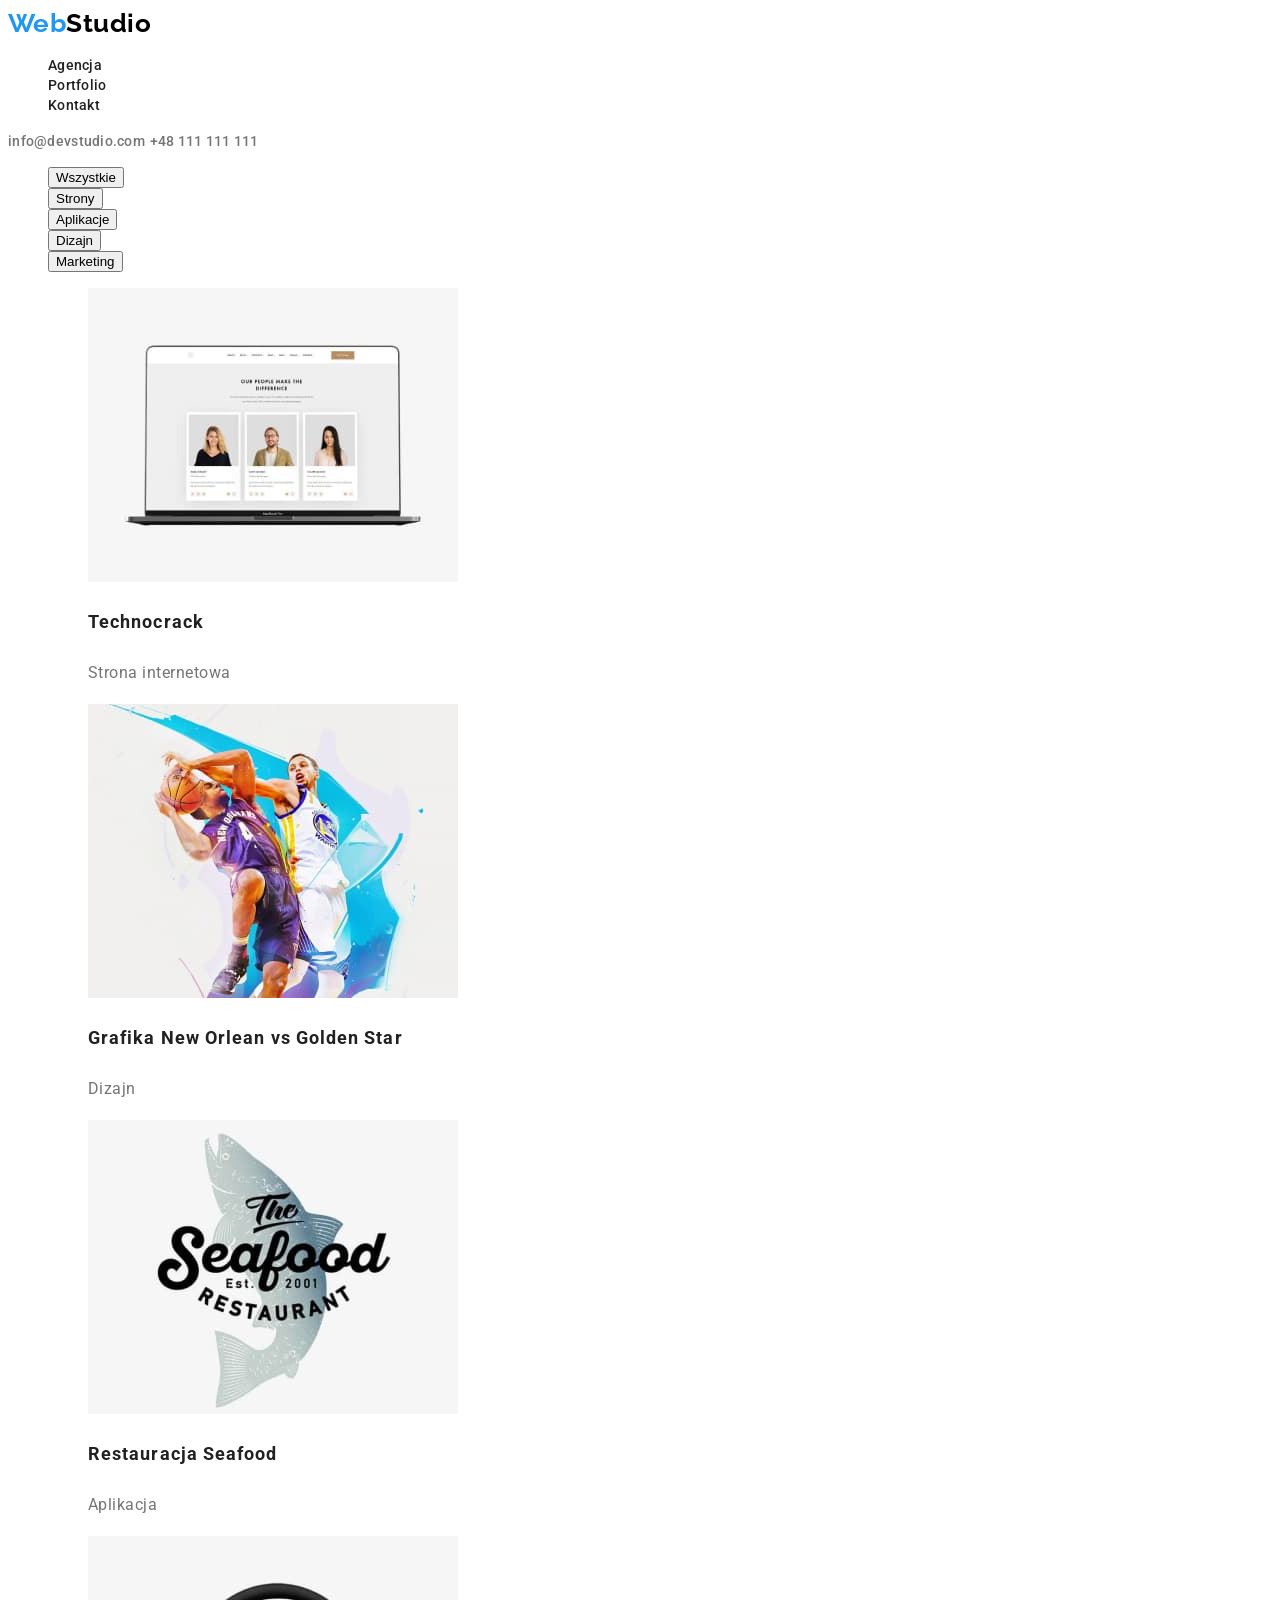
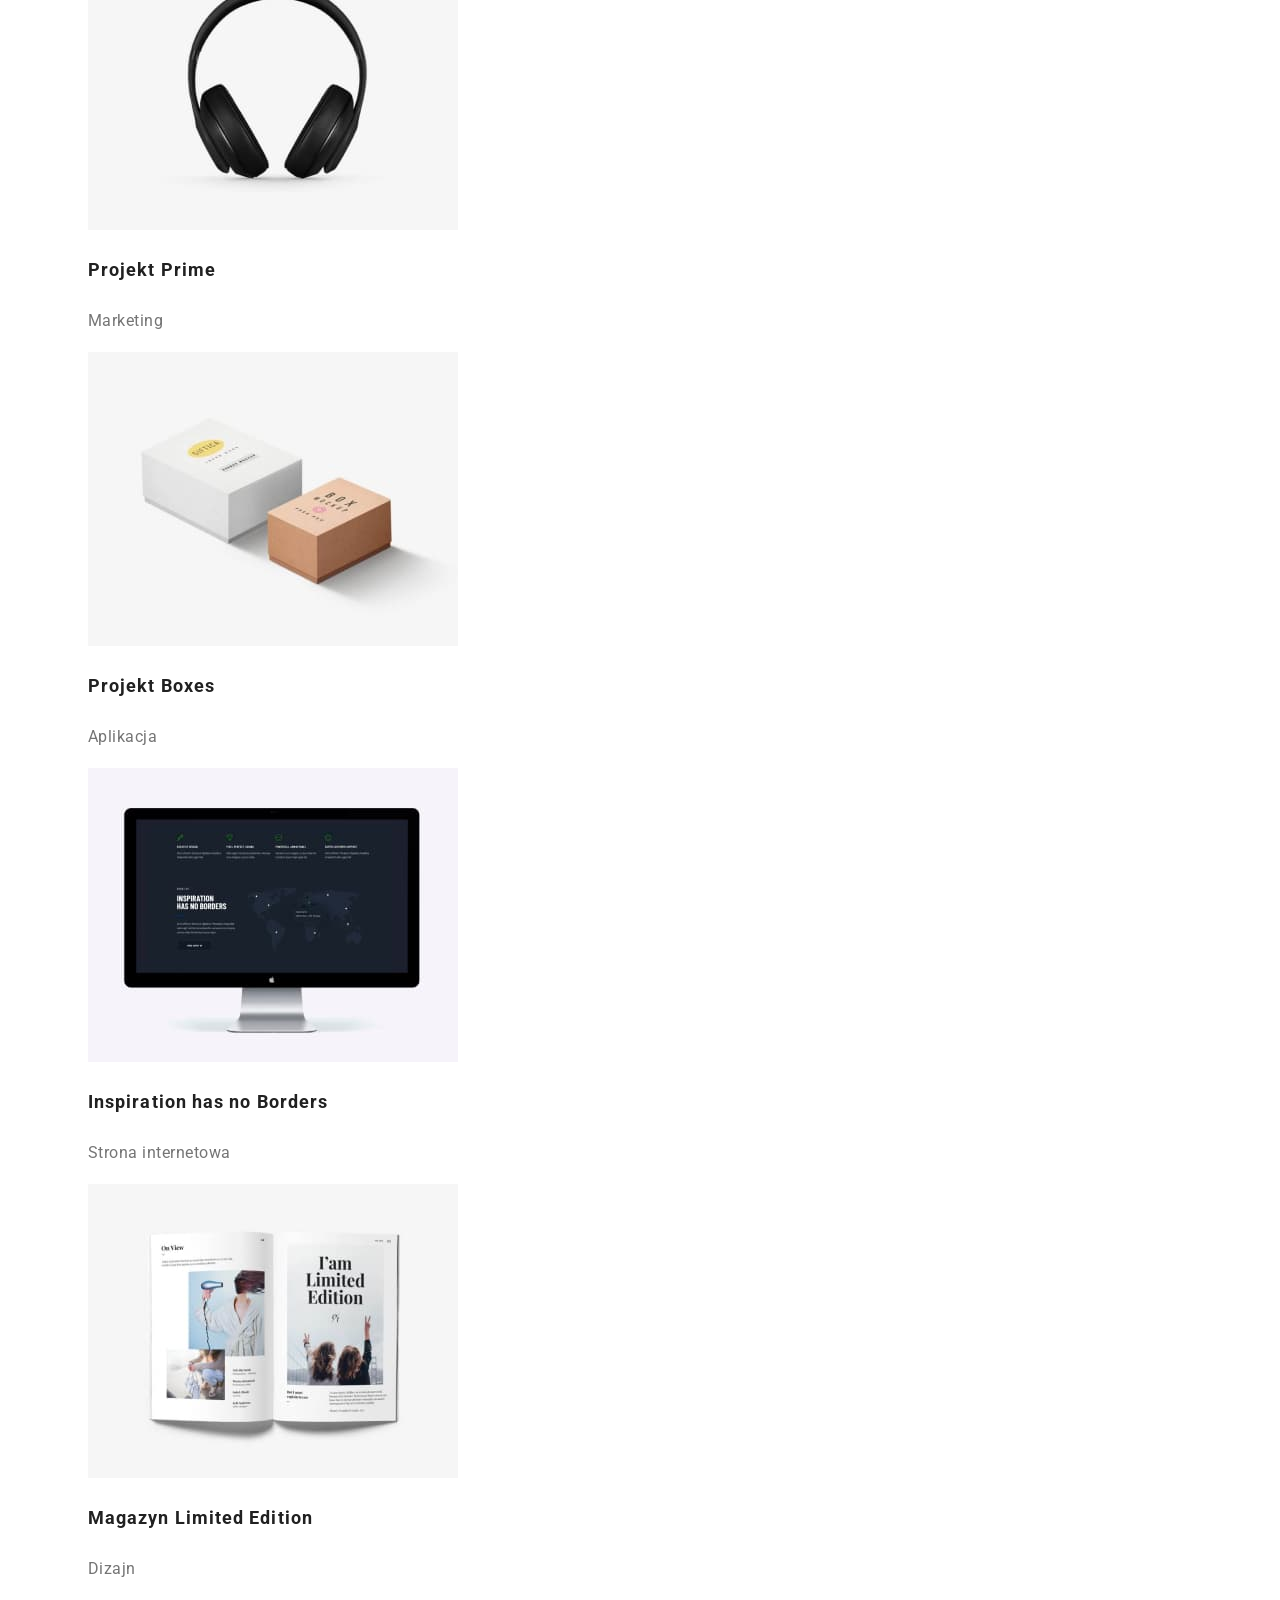
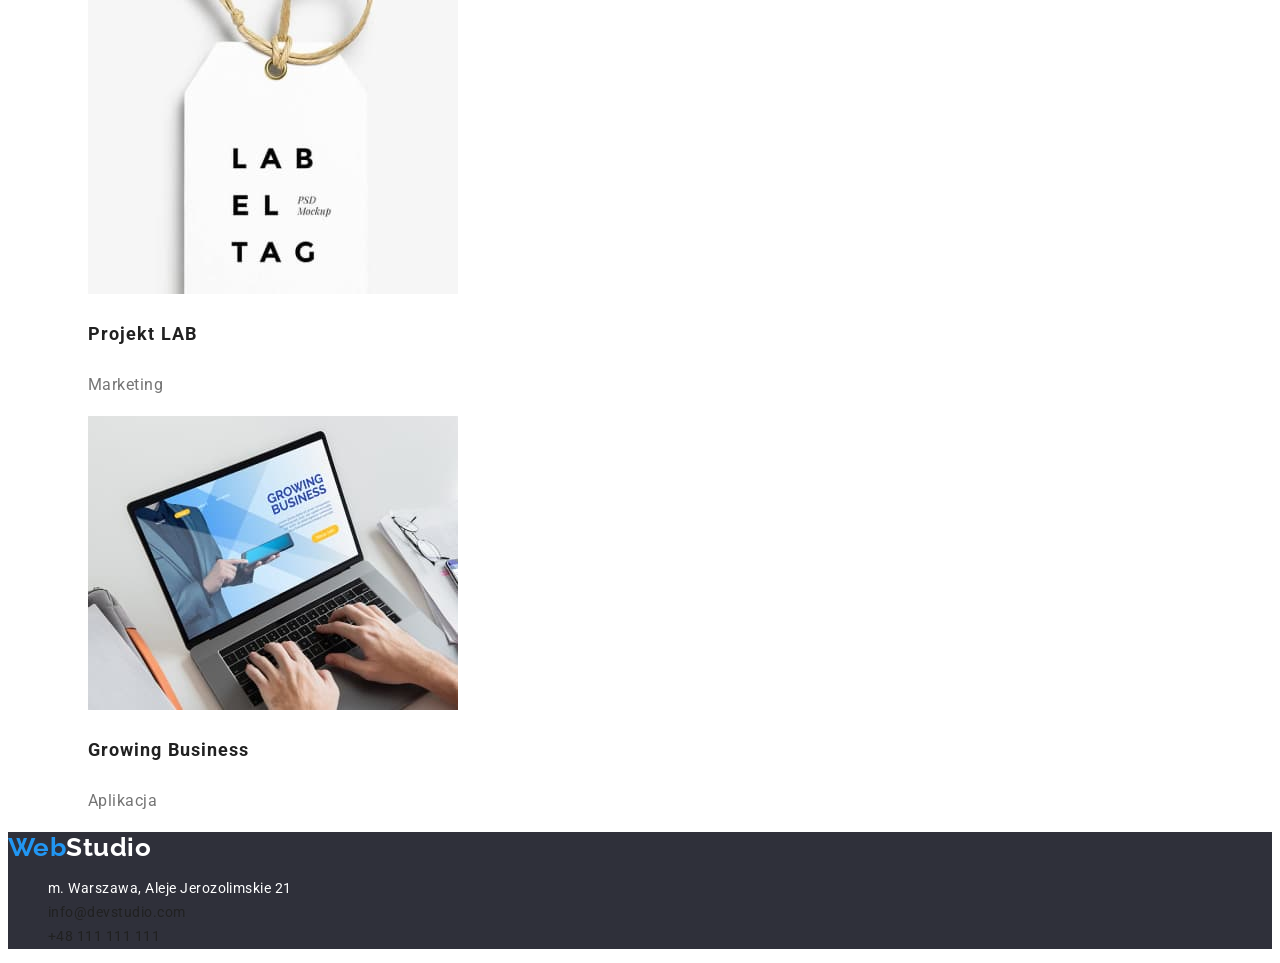
==== portfolio.html @ ba7a2d87 "wszystko" ====
<!DOCTYPE html>
<html lang="pl">
  <head>
    <meta charset="UTF-8" />
    <meta name="viewport" content="width=device-width, initial-scale=1.0" />
    <link rel="stylesheet" href="css/style.css" />
    <link rel="preconnect" href="https://fonts.googleapis.com" />
    <link rel="preconnect" href="https://fonts.gstatic.com" crossorigin />
    <link
      href="https://fonts.googleapis.com/css2?family=Raleway:wght@700&family=Roboto:wght@400;500;700;900&display=swap"
      rel="stylesheet"
    />
    <title>Portfolio</title>
  </head>
  <body>
    <header class="header">
      <a class="logo-link logo-dark" href="index.html"><span class="logo-color">Web</span>Studio</a>
      <nav class="navmenu">
        <ul class="navmenu-list ul-list">
          <li class="navmenu-list-item">
            <a class="navmenu-list-link" href="#">Agencja</a>
          </li>
          <li class="navmenu-list-item">
            <a class="navmenu-list-link" href="portfolio.html">Portfolio</a>
          </li>
          <li class="navmenu-list-item">
            <a class="navmenu-list-link" href="#">Kontakt</a>
          </li>
        </ul>
      </nav>
      <a class="header-email" href="mailto:info@devstudio.com">info@devstudio.com</a>
      <a class="header-phone" href="tel:48111111111">+48 111 111 111</a>
    </header>
    <main>
      <section class="filtr">
        <ul class="filtr-list ul-list">
          <li class="filtr-list-item">
            <button class="button-filtr" type="button">Wszystkie</button>
          </li>
          <li class="filtr-list-item">
            <button class="button-filtr" type="button">Strony</button>
          </li>
          <li class="filtr-list-item">
            <button class="button-filtr" type="button">Aplikacje</button>
          </li>
          <li class="filtr-list-item">
            <button class="button-filtr" type="button">Dizajn</button>
          </li>
          <li class="filtr-list-item">
            <button class="button-filtr" type="button">Marketing</button>
          </li>
        </ul>
      </section>
      <section class="project">
        <ul class="project-list ul-list">
          <li class="project-list-item">
            <figure>
              <img src="images/portfolio/section1.jpg" alt="Technocrack" width="370" height="294" />
              <figcaption>
                <p class="project-title">Technocrack</p>
                <p class="project-type">Strona internetowa</p>
              </figcaption>
            </figure>
          </li>
          <li class="project-list-item">
            <figure>
              <img
                src="images/portfolio/section2.jpg"
                alt="Grafika New Orlean vs Golden Star"
                width="370"
                height="294"
              />
              <figcaption>
                <p class="project-title">Grafika New Orlean vs Golden Star</p>
                <p class="project-type">Dizajn</p>
              </figcaption>
            </figure>
          </li>
          <li class="project-list-item">
            <figure>
              <img
                src="images/portfolio/section3.jpg"
                alt="Restauracja Seafood"
                width="370"
                height="294"
              />
              <figcaption>
                <p class="project-title">Restauracja Seafood</p>
                <p class="project-type">Aplikacja</p>
              </figcaption>
            </figure>
          </li>
          <li class="project-list-item">
            <figure>
              <img
                src="images/portfolio/section4.jpg"
                alt="Projekt Prime"
                width="370"
                height="294"
              />
              <figcaption>
                <p class="project-title">Projekt Prime</p>
                <p class="project-type">Marketing</p>
              </figcaption>
            </figure>
          </li>
          <li class="project-list-item">
            <figure>
              <img
                src="images/portfolio/section5.jpg"
                alt="Projekt Boxes"
                width="370"
                height="294"
              />
              <figcaption>
                <p class="project-title">Projekt Boxes</p>
                <p class="project-type">Aplikacja</p>
              </figcaption>
            </figure>
          </li>
          <li class="project-list-item">
            <figure>
              <img
                src="images/portfolio/section6.jpg"
                alt="Inspiration has no Borders"
                width="370"
                height="294"
              />
              <figcaption>
                <p class="project-title">Inspiration has no Borders</p>
                <p class="project-type">Strona internetowa</p>
              </figcaption>
            </figure>
          </li>
          <li class="project-list-item">
            <figure>
              <img
                src="images/portfolio/section7.jpg"
                alt="Magazyn Limited Edition"
                width="370"
                height="294"
              />
              <figcaption>
                <p class="project-title">Magazyn Limited Edition</p>
                <p class="project-type">Dizajn</p>
              </figcaption>
            </figure>
          </li>
          <li class="project-list-item">
            <figure>
              <img src="images/portfolio/section8.jpg" alt="Projekt LAB" width="370" height="294" />
              <figcaption>
                <p class="project-title">Projekt LAB</p>
                <p class="project-type">Marketing</p>
              </figcaption>
            </figure>
          </li>
          <li class="project-list-item">
            <figure>
              <img
                src="images/portfolio/section9.jpg"
                alt="Growing Business"
                width="370"
                height="294"
              />
              <figcaption>
                <p class="project-title">Growing Business</p>
                <p class="project-type">Aplikacja</p>
              </figcaption>
            </figure>
          </li>
        </ul>
      </section>
    </main>

    <footer class="footer">
      <a class="logo-link logo-light" href="index.html"
        ><span class="logo-color">Web</span>Studio</a
      >
      <address class="adres">
        <ul class="adres-list ul-list">
          <li class="adres-list-item">
            <a class="adres-list-street" href="https://goo.gl/maps/vQg3Vr6JM8B7Aqtd7" target="blank"
              >m. Warszawa, Aleje Jerozolimskie 21</a
            >
          </li>
          <li class="adres-list-item">
            <a class="adres-list-email" href="mailto:info@devstudio.com">info@devstudio.com</a>
          </li>
          <li class="adres-list-item">
            <a class="adres-list-phone" href="tel:48111111111">+48 111 111 111</a>
          </li>
        </ul>
      </address>
    </footer>
  </body>
</html>
---- css/style.css ----
:root{
    --main-font: 'Roboto', sans-serif;
    --secondary-font: 'Raleway', sans-serif;
    --highlight-color: #2196F3;
    --main-color: #212121;
    --secondary-color: #757575;
    --basic-white: #fff;
    --basic-black: #000;
    --footer-text-color: color: rgba(255, 255, 255, 0.6);
    --background: #2F303A;
}

body{
font-family: var(--main-font);
color: var(--main-color);
letter-spacing: 0.03em;
}

.main,
.footer{
background: var(--background)
}
.logo-link,
.navmenu-list-link,
.header-email,
.header-phone,
.adres-list-email,
.adres-list-phone,
.adres-list-street{
text-decoration: none;
}
.ul-list{
    list-style: none;
}
.logo-color{
color: var(--highlight-color);
}

.logo-dark{
color: var(--basic-black);
}

.logo-light{
color: var(--basic-white);
}

.logo-link{
font-family: var(--secondary-font);
font-weight: 700;
font-size: 26px;
line-height: 1.192;
}

.navmenu-list-link,
.header-email,
.header-phone{
font-weight: 500;
font-size: 14px;
line-height: 1.43;
letter-spacing: 0.02em;
}
.navmenu-list-link{
    color: var(--main-color);
}

.header-email,
.header-phone{
color: var(--secondary-color);
}

.navmenu-list-link:hover,
.navmenu-list-link:focus,
.header-email:hover,
.header-email:focus,
.header-phone:hover,
.header-phone:focus,
.logo-light:focus,
.logo-light:hover,
.logo-dark:hover,
.logo-dark:focus,
.adres-list-email:focus,
.adres-list-phone:focus,
.adres-list-email:hover,
.adres-list-phone:hover,
.adres-list-street:hover,
.adres-list-street:focus{
color: var(--highlight-color);
}  

.button-filtr:hover,
.button-filtr:focus{
background-color: var(--highlight-color);
color: var(--basic-white);
cursor: pointer;
}

.button-order{
font-weight: 700;
font-size: 16px;
line-height: 1.875;
letter-spacing: 0.06em;
cursor: pointer;
color: var(--basic-white);
background-color: var(--highlight-color)
}

.filter-list-item{
font-weight: 500;
font-size: 14px;
line-height: 1.143;
letter-spacing: 0.02em;
}

.h1-txt{
font-weight: 900;
font-size: 44px;
line-height: 1.364;
text-align: center;
letter-spacing: 0.06em;
color: #FFFFFF;
}

.h2-txt,
.h5-txt{
font-weight: 700;
}

.h2-txt{
font-size: 36px;
line-height: 1.167;
text-align: center;
}

.h5-txt{
font-size: 14px;
line-height: 1.143;
}

.adventages-discription{
font-size: 14px;
line-height: 1.714;
color: var(--secondary-color)
}

.team-member{
font-weight: 500;
font-size: 16px;
line-height: 1.187;
}

.team-member-discription{
font-size: 16px;
line-height: 1.187;
color: var(--secondary-color)
}

.project-title{
font-weight: 700;
font-size: 18px;
line-height: 2.000;
letter-spacing: 0.06em;
}

.project-type{
font-size: 16px;
line-height: 1.875;
color: var(--secondary-color)
}


.adres{
font-style: normal;
font-size: 14px;
line-height: 1.714;
}

.adres-list-street{
    color: var(--basic-white);
}

.adres-list-email,
.adres-list-phone{
color: var(--footer-text-color);
}
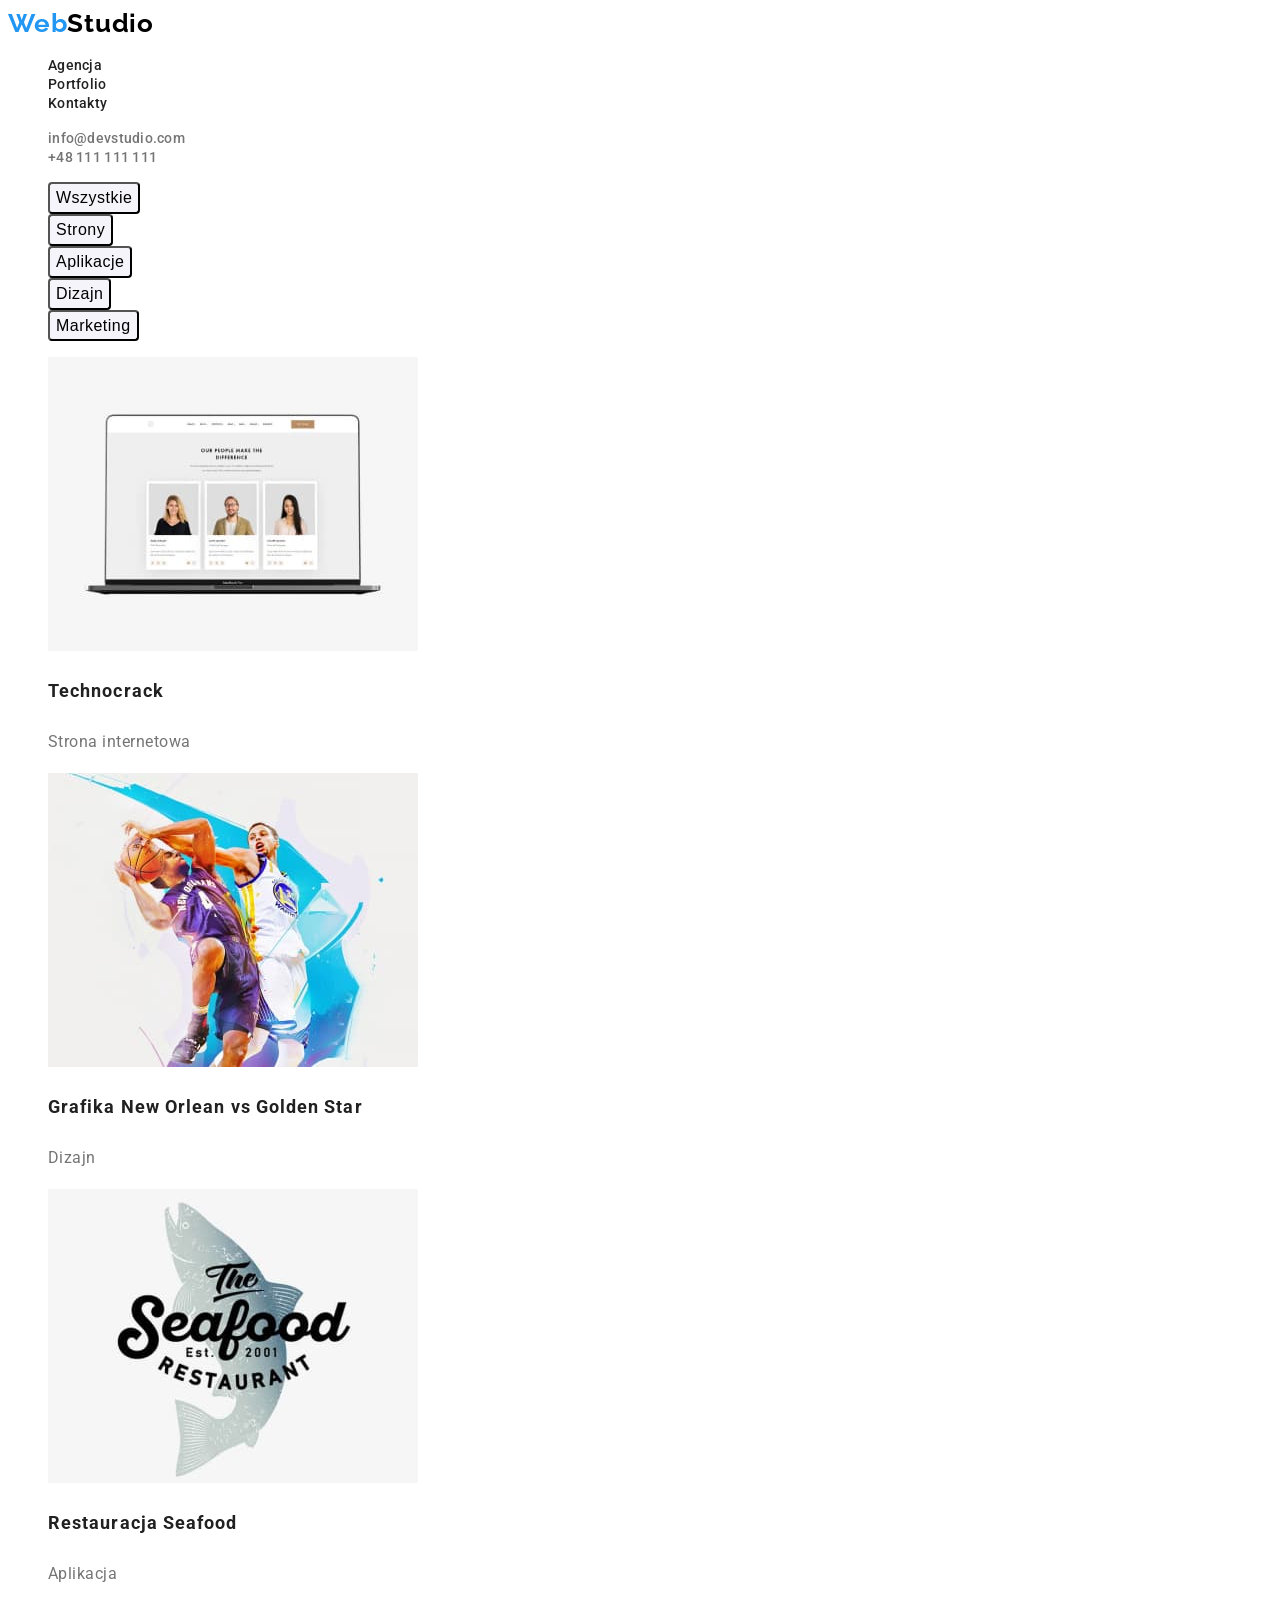
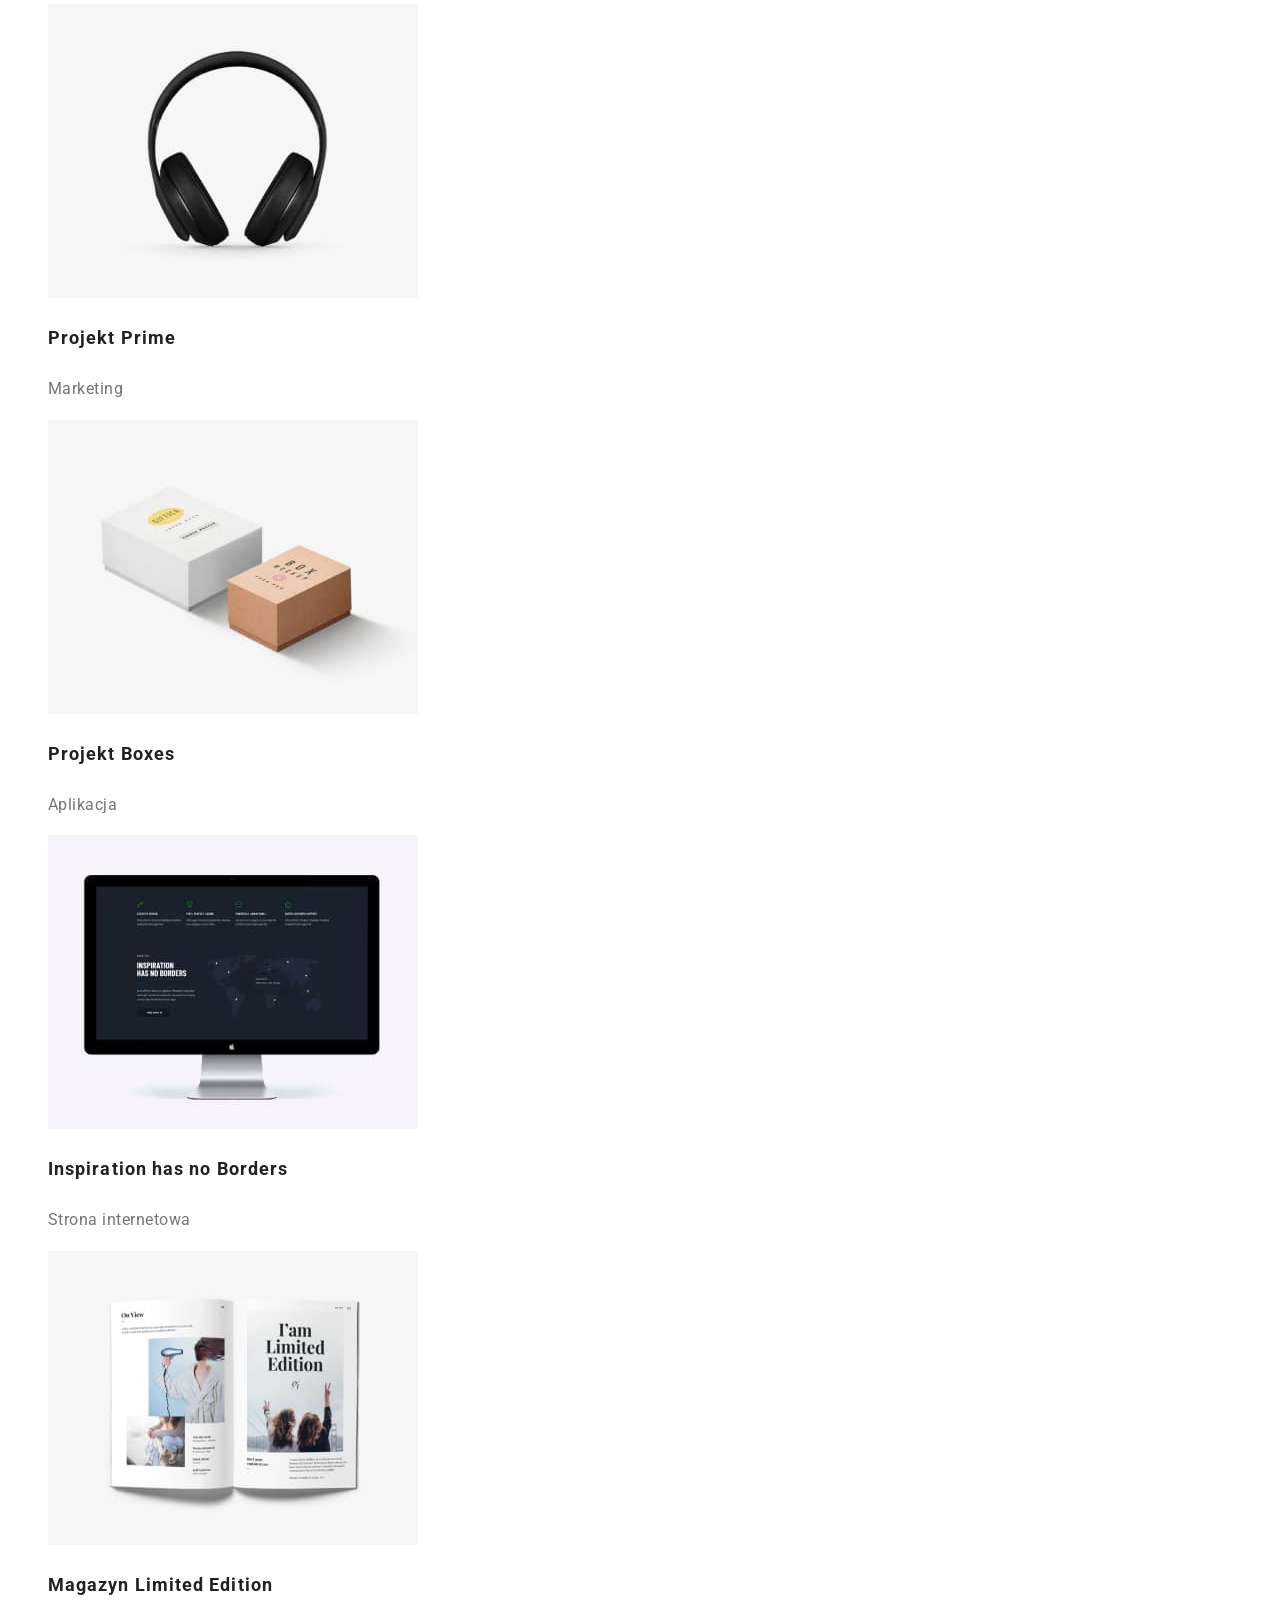
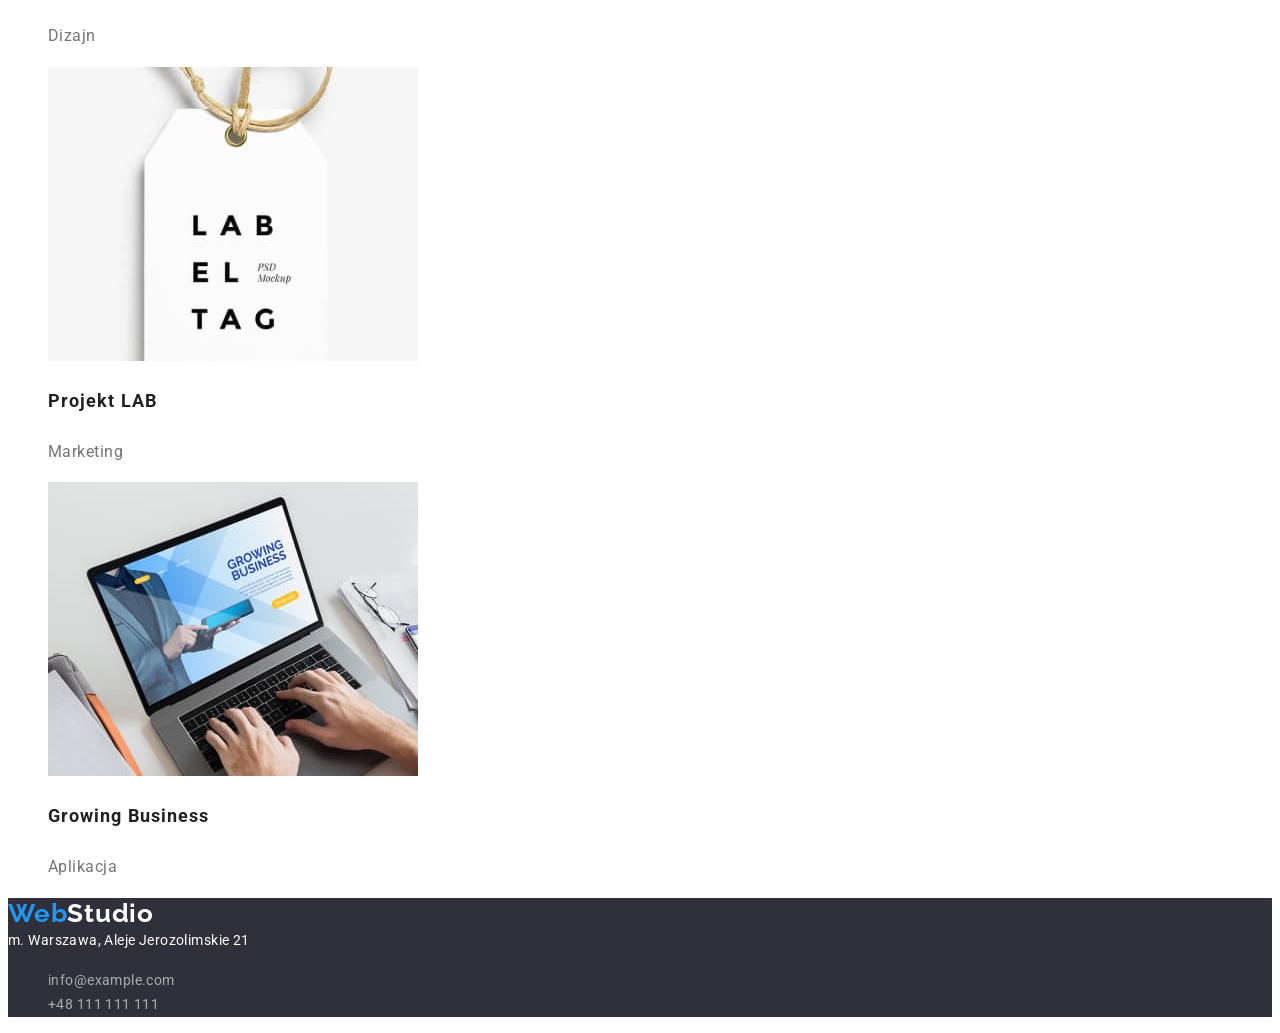
==== commit 537a5c8b: "comit" ====
--- a/portfolio.html
+++ b/portfolio.html
@@ -1,197 +1,109 @@
 <!DOCTYPE html>
-<html lang="pl">
-  <head>
-    <meta charset="UTF-8" />
-    <meta name="viewport" content="width=device-width, initial-scale=1.0" />
-    <link rel="stylesheet" href="css/style.css" />
-    <link rel="preconnect" href="https://fonts.googleapis.com" />
-    <link rel="preconnect" href="https://fonts.gstatic.com" crossorigin />
-    <link
-      href="https://fonts.googleapis.com/css2?family=Raleway:wght@700&family=Roboto:wght@400;500;700;900&display=swap"
-      rel="stylesheet"
-    />
+<html lang="en">
+<head>
+    <meta charset="UTF-8">
+    <meta http-equiv="X-UA-Compatible" content="IE=edge">
+    <meta name="viewport" content="width=device-width, initial-scale=1.0">
     <title>Portfolio</title>
-  </head>
-  <body>
-    <header class="header">
-      <a class="logo-link logo-dark" href="index.html"><span class="logo-color">Web</span>Studio</a>
-      <nav class="navmenu">
-        <ul class="navmenu-list ul-list">
-          <li class="navmenu-list-item">
-            <a class="navmenu-list-link" href="#">Agencja</a>
-          </li>
-          <li class="navmenu-list-item">
-            <a class="navmenu-list-link" href="portfolio.html">Portfolio</a>
-          </li>
-          <li class="navmenu-list-item">
-            <a class="navmenu-list-link" href="#">Kontakt</a>
-          </li>
-        </ul>
-      </nav>
-      <a class="header-email" href="mailto:info@devstudio.com">info@devstudio.com</a>
-      <a class="header-phone" href="tel:48111111111">+48 111 111 111</a>
+    <link rel="preconnect" href="https://fonts.googleapis.com">
+    <link rel="preconnect" href="https://fonts.gstatic.com" crossorigin>
+    <link href="https://fonts.googleapis.com/css2?family=Raleway:wght@700&family=Roboto:wght@400;500;700;900&display=swap" rel="stylesheet">
+    <link rel="stylesheet" href="./css/style.css">
+</head>
+<body>
+    <header>
+        <a class="link" href="./index.html"><span class="logo">Web</span><span class="logo studio">Studio</span></a>
+        <nav>
+            <ul>
+                <li><a class="menu-header link" href="./index.html">Agencja</a></li>
+                <li><a class="menu-header link" href="./portfolio.html">Portfolio</a></li>
+                <li><a class="menu-header link" href="#">Kontakty</a></li>
+            </ul>
+        </nav>
+            <ul>
+                <li><a class="menu-link link" href="mailto:info@devstudio.com">info@devstudio.com</li>
+                <li><a class="menu-link link" href="tel:+48 111 111 111">+48 111 111 111</a></li>
+            </ul>
     </header>
     <main>
-      <section class="filtr">
-        <ul class="filtr-list ul-list">
-          <li class="filtr-list-item">
-            <button class="button-filtr" type="button">Wszystkie</button>
-          </li>
-          <li class="filtr-list-item">
-            <button class="button-filtr" type="button">Strony</button>
-          </li>
-          <li class="filtr-list-item">
-            <button class="button-filtr" type="button">Aplikacje</button>
-          </li>
-          <li class="filtr-list-item">
-            <button class="button-filtr" type="button">Dizajn</button>
-          </li>
-          <li class="filtr-list-item">
-            <button class="button-filtr" type="button">Marketing</button>
-          </li>
-        </ul>
-      </section>
-      <section class="project">
-        <ul class="project-list ul-list">
-          <li class="project-list-item">
-            <figure>
-              <img src="images/portfolio/section1.jpg" alt="Technocrack" width="370" height="294" />
-              <figcaption>
-                <p class="project-title">Technocrack</p>
-                <p class="project-type">Strona internetowa</p>
-              </figcaption>
-            </figure>
-          </li>
-          <li class="project-list-item">
-            <figure>
-              <img
-                src="images/portfolio/section2.jpg"
-                alt="Grafika New Orlean vs Golden Star"
-                width="370"
-                height="294"
-              />
-              <figcaption>
-                <p class="project-title">Grafika New Orlean vs Golden Star</p>
-                <p class="project-type">Dizajn</p>
-              </figcaption>
-            </figure>
-          </li>
-          <li class="project-list-item">
-            <figure>
-              <img
-                src="images/portfolio/section3.jpg"
-                alt="Restauracja Seafood"
-                width="370"
-                height="294"
-              />
-              <figcaption>
-                <p class="project-title">Restauracja Seafood</p>
-                <p class="project-type">Aplikacja</p>
-              </figcaption>
-            </figure>
-          </li>
-          <li class="project-list-item">
-            <figure>
-              <img
-                src="images/portfolio/section4.jpg"
-                alt="Projekt Prime"
-                width="370"
-                height="294"
-              />
-              <figcaption>
-                <p class="project-title">Projekt Prime</p>
-                <p class="project-type">Marketing</p>
-              </figcaption>
-            </figure>
-          </li>
-          <li class="project-list-item">
-            <figure>
-              <img
-                src="images/portfolio/section5.jpg"
-                alt="Projekt Boxes"
-                width="370"
-                height="294"
-              />
-              <figcaption>
-                <p class="project-title">Projekt Boxes</p>
-                <p class="project-type">Aplikacja</p>
-              </figcaption>
-            </figure>
-          </li>
-          <li class="project-list-item">
-            <figure>
-              <img
-                src="images/portfolio/section6.jpg"
-                alt="Inspiration has no Borders"
-                width="370"
-                height="294"
-              />
-              <figcaption>
-                <p class="project-title">Inspiration has no Borders</p>
-                <p class="project-type">Strona internetowa</p>
-              </figcaption>
-            </figure>
-          </li>
-          <li class="project-list-item">
-            <figure>
-              <img
-                src="images/portfolio/section7.jpg"
-                alt="Magazyn Limited Edition"
-                width="370"
-                height="294"
-              />
-              <figcaption>
-                <p class="project-title">Magazyn Limited Edition</p>
-                <p class="project-type">Dizajn</p>
-              </figcaption>
-            </figure>
-          </li>
-          <li class="project-list-item">
-            <figure>
-              <img src="images/portfolio/section8.jpg" alt="Projekt LAB" width="370" height="294" />
-              <figcaption>
-                <p class="project-title">Projekt LAB</p>
-                <p class="project-type">Marketing</p>
-              </figcaption>
-            </figure>
-          </li>
-          <li class="project-list-item">
-            <figure>
-              <img
-                src="images/portfolio/section9.jpg"
-                alt="Growing Business"
-                width="370"
-                height="294"
-              />
-              <figcaption>
-                <p class="project-title">Growing Business</p>
-                <p class="project-type">Aplikacja</p>
-              </figcaption>
-            </figure>
-          </li>
-        </ul>
-      </section>
+        <section>
+        <nav>
+            <ul>
+                <li><button class="menu-btn" type="button">Wszystkie</button></li>
+                <li><button class="menu-btn" type="button">Strony</button></li>
+                <li><button class="menu-btn" type="button">Aplikacje</button></li>
+                <li><button class="menu-btn" type="button">Dizajn</button></li>
+                <li><button class="menu-btn" type="button">Marketing</button></li>
+            </ul>
+        </nav>
+        </section>
+        <section>
+            <ul>
+                <li><img src="./images/portfolio/technocrack.jpg"
+                         alt="technocrack"
+                         width="370px"
+                         height="294px">
+                    <p class="project-title">Technocrack</p>
+                    <p class="project-item">Strona internetowa</p></li>
+                <li><img src="./images/portfolio/basketball.jpg"
+                         alt="basketball"
+                         width="370px"
+                         height="294px">
+                    <p class="project-title">Grafika New Orlean vs Golden Star</p>
+                    <p class="project-item">Dizajn</p></li>
+                <li><img src="./images/portfolio/seafood.jpg"
+                         alt="seafood"
+                         width="370px"
+                         height="294px">
+                    <p class="project-title">Restauracja Seafood</p>
+                    <p class="project-item">Aplikacja</p></li>
+                <li><img src="./images/portfolio/prime.jpg"
+                         alt="prime"
+                         width="370px"
+                         height="294px">
+                    <p class="project-title">Projekt Prime</p>
+                    <p class="project-item">Marketing</p></li>
+                <li><img src="./images/portfolio/boxes.jpg"
+                         alt="boxes"
+                         width="370px"
+                         height="294px">
+                    <p class="project-title">Projekt Boxes</p>
+                    <p class="project-item">Aplikacja</p></li>
+                <li><img src="images/portfolio/no-borders.jpg"
+                         alt="no-borders"
+                         width="370px"
+                         height="294px">
+                    <p class="project-title">Inspiration has no Borders</p>
+                    <p class="project-item">Strona internetowa</p></li>
+                <li><img src="./images/portfolio/limited-edition.jpg"
+                         alt="limited-edition"
+                         width="370px"
+                         height="294px">
+                    <p class="project-title">Magazyn Limited Edition</p>
+                    <p class="project-item">Dizajn</p>
+                    <p></p></li>
+                <li><img src="./images/portfolio/project-lab.jpg"
+                         alt="project-lab"
+                         width="370px"
+                         height="294px"></li>
+                    <p class="project-title">Projekt LAB</p>
+                    <p class="project-item">Marketing</p>
+                <li><img src="./images/portfolio/growing-business.jpg"
+                         alt="growing-business"
+                         width="370px"
+                         height="294px">
+                    <p class="project-title">Growing Business</p>
+                    <p class="project-item">Aplikacja</p></li>             
+            </ul>
+        </section>
+        <footer class="footer">
+            <a class="link" href="#"><span class="logo">Web</span><span class="logo sf">Studio</span></a>
+            <address class="address">m. Warszawa, Aleje Jerozolimskie 21</address>
+            <ul>
+                <li><a class="fot-link link" href="mailto:info@example.com">info@example.com</a></li>
+                <li><a class="fot-link link" href="tel:+48 111 111 111">+48 111 111 111</a></li>
+            </ul>
+        </footer>
     </main>
-
-    <footer class="footer">
-      <a class="logo-link logo-light" href="index.html"
-        ><span class="logo-color">Web</span>Studio</a
-      >
-      <address class="adres">
-        <ul class="adres-list ul-list">
-          <li class="adres-list-item">
-            <a class="adres-list-street" href="https://goo.gl/maps/vQg3Vr6JM8B7Aqtd7" target="blank"
-              >m. Warszawa, Aleje Jerozolimskie 21</a
-            >
-          </li>
-          <li class="adres-list-item">
-            <a class="adres-list-email" href="mailto:info@devstudio.com">info@devstudio.com</a>
-          </li>
-          <li class="adres-list-item">
-            <a class="adres-list-phone" href="tel:48111111111">+48 111 111 111</a>
-          </li>
-        </ul>
-      </address>
-    </footer>
-  </body>
+</body>
 </html>
--- a/css/style.css
+++ b/css/style.css
@@ -1,184 +1,218 @@
-:root{
-    --main-font: 'Roboto', sans-serif;
-    --secondary-font: 'Raleway', sans-serif;
-    --highlight-color: #2196F3;
-    --main-color: #212121;
-    --secondary-color: #757575;
-    --basic-white: #fff;
-    --basic-black: #000;
-    --footer-text-color: color: rgba(255, 255, 255, 0.6);
-    --background: #2F303A;
-}
-
-body{
-font-family: var(--main-font);
-color: var(--main-color);
-letter-spacing: 0.03em;
-}
-
-.main,
-.footer{
-background: var(--background)
-}
-.logo-link,
-.navmenu-list-link,
-.header-email,
-.header-phone,
-.adres-list-email,
-.adres-list-phone,
-.adres-list-street{
-text-decoration: none;
-}
-.ul-list{
+:root {
+    --primary-text-color: #212121;
+    --main-background: #E5E5E5;
+    --accent-color: #2196F3;
+    --studio: #000000;
+    --second-background: #2F303A;
+    --secondary-text-color: #757575;
+    --white-text-color: #FFFFFF;
+    --main-banner: #2F303A;
+    --btn: #F5F4FA;
+}
+
+body {
+    font-family: 'Roboto', sans-serif;
+    color: var(--primary-text-color);
+}
+
+ul {
     list-style: none;
 }
-.logo-color{
-color: var(--highlight-color);
-}
-
-.logo-dark{
-color: var(--basic-black);
-}
-
-.logo-light{
-color: var(--basic-white);
-}
-
-.logo-link{
-font-family: var(--secondary-font);
-font-weight: 700;
-font-size: 26px;
-line-height: 1.192;
-}
-
-.navmenu-list-link,
-.header-email,
-.header-phone{
-font-weight: 500;
-font-size: 14px;
-line-height: 1.43;
-letter-spacing: 0.02em;
-}
-.navmenu-list-link{
-    color: var(--main-color);
-}
-
-.header-email,
-.header-phone{
-color: var(--secondary-color);
-}
-
-.navmenu-list-link:hover,
-.navmenu-list-link:focus,
-.header-email:hover,
-.header-email:focus,
-.header-phone:hover,
-.header-phone:focus,
-.logo-light:focus,
-.logo-light:hover,
-.logo-dark:hover,
-.logo-dark:focus,
-.adres-list-email:focus,
-.adres-list-phone:focus,
-.adres-list-email:hover,
-.adres-list-phone:hover,
-.adres-list-street:hover,
-.adres-list-street:focus{
-color: var(--highlight-color);
-}  
-
-.button-filtr:hover,
-.button-filtr:focus{
-background-color: var(--highlight-color);
-color: var(--basic-white);
-cursor: pointer;
-}
-
-.button-order{
-font-weight: 700;
-font-size: 16px;
-line-height: 1.875;
-letter-spacing: 0.06em;
-cursor: pointer;
-color: var(--basic-white);
-background-color: var(--highlight-color)
-}
-
-.filter-list-item{
-font-weight: 500;
-font-size: 14px;
-line-height: 1.143;
-letter-spacing: 0.02em;
-}
-
-.h1-txt{
-font-weight: 900;
-font-size: 44px;
-line-height: 1.364;
-text-align: center;
-letter-spacing: 0.06em;
-color: #FFFFFF;
-}
-
-.h2-txt,
-.h5-txt{
-font-weight: 700;
-}
-
-.h2-txt{
-font-size: 36px;
-line-height: 1.167;
-text-align: center;
-}
-
-.h5-txt{
-font-size: 14px;
-line-height: 1.143;
-}
-
-.adventages-discription{
-font-size: 14px;
-line-height: 1.714;
-color: var(--secondary-color)
-}
-
-.team-member{
-font-weight: 500;
-font-size: 16px;
-line-height: 1.187;
-}
-
-.team-member-discription{
-font-size: 16px;
-line-height: 1.187;
-color: var(--secondary-color)
-}
-
-.project-title{
-font-weight: 700;
-font-size: 18px;
-line-height: 2.000;
-letter-spacing: 0.06em;
-}
-
-.project-type{
-font-size: 16px;
-line-height: 1.875;
-color: var(--secondary-color)
-}
-
-
-.adres{
-font-style: normal;
-font-size: 14px;
-line-height: 1.714;
-}
-
-.adres-list-street{
-    color: var(--basic-white);
-}
-
-.adres-list-email,
-.adres-list-phone{
-color: var(--footer-text-color);
-}+
+/* LOGO */
+
+.logo {
+    color:var(--accent-color);
+    font-family: 'Raleway', sans-serif;
+    font-style: normal;
+    font-weight: 700;
+    font-size: 26px;
+    line-height: 1.19;
+    letter-spacing: 0.03em;
+    
+}
+
+.studio {
+    color:var(--studio);
+}
+
+/* EN OF LOGO */
+
+
+/* HEADER */
+.menu {
+    list-style: none;
+}
+.menu-header {
+    color: var(--primary-text-color);
+    /* font-style: normal; */
+    font-weight: 500;
+    font-size: 14px;
+    line-height: 1.14;
+    letter-spacing: 0.02em;
+    list-style: none;
+}
+
+.menu-header:hover,
+.menu-header:focus {
+    color: var(--accent-color);
+}
+
+.link {
+    text-decoration: none;
+}
+
+.menu-link {
+    color: var(--secondary-text-color);
+    /* font-style: normal; */
+    font-weight: 500;
+    font-size: 14px;
+    line-height: 1.14;
+    letter-spacing: 0.02em;
+}
+
+.menu-link:focus,
+.menu-link:hover {
+    color:var(--accent-color);
+}
+
+/* END OF HEADER */
+
+
+
+/* MAIN */
+
+.first-section {
+    background-color: var(--main-banner);
+}
+
+.main-banner {
+    /* font-style: normal; */
+    font-weight: 900;
+    font-size: 44px;
+    line-height: 1.36;
+    text-align: center;
+    letter-spacing: 0.06em;
+    text-transform: uppercase;
+    color: var(--white-text-color);
+}
+
+.btn {
+    background: var(--accent-color);
+    border-radius: 4px;
+    border: none;
+    /* font-style: normal; */
+    font-weight: 700;
+    font-size: 16px;
+    line-height: 1.87;
+    text-align: center;
+    letter-spacing: 0.06em;
+    cursor: pointer;
+    color:var(--white-text-color);
+}
+
+.text-title {
+    font-weight: 700;
+    font-size: 14px;
+    line-height: 1.14;
+    letter-spacing: 0.03em;
+    text-transform: uppercase;
+}
+
+.text-item {
+    font-weight:400;
+    font-weight:14px;
+    line-height: 1.71;
+    letter-spacing: 0.03em;
+    color: var(--secondary-text-color);
+}
+
+.section-title {
+    font-weight: 700;
+    font-size: 36px;
+    line-height: 1.16;
+    text-align: center;
+}
+
+.team-name {
+    font-weight: 500;
+    font-size: 16px;
+    line-height: 1.18;
+    letter-spacing: 0.03em;
+}
+
+.team-prof {
+    font-weight: 400;
+    font-size: 16px;
+    line-height: 1.18;
+    letter-spacing: 0.03em;
+    color: var(--secondary-text-color);
+}
+
+/* END OF MAIN */
+
+/* FOOTER */
+
+.footer {
+    background-color: var(--main-banner);
+}
+
+.sf {
+    color:var(--white-text-color);
+}
+
+.address {
+    font-style: normal;
+    font-weight:400;
+    font-size:14px;
+    line-height: 1.71;
+    letter-spacing: 0.03em;
+    color: var(--white-text-color);
+}
+
+.fot-link {
+    font-weight: 400;
+    font-size: 14px;
+    line-height: 1.71;
+    letter-spacing: 0.03em;
+    color: rgba(255, 255, 255, 0.6);
+}
+
+/* END OF FOOTER */
+
+
+/* PORTFOLIO */
+
+
+.menu-btn {
+    background: var(--btn);
+    border-radius: 4px;
+    font-weight: 500;
+    font-size:16px;
+    line-height: 1.62;
+    text-align:center;
+    letter-spacing: 0.03em;
+    cursor: pointer;
+}
+
+.menu-btn:hover,
+.menu-btn:focus {
+    background-color: var(--accent-color);
+    color: var(--white-text-color);
+}
+
+.project-title {
+    font-weight: 700;
+    font-size: 18px;
+    line-height: 2;
+    letter-spacing: 0.06em;
+    color: var(--primary-text-color);
+}
+
+.project-item {
+    font-weight: 400;
+    font-size: 16px;
+    line-height: 1.85;
+    letter-spacing: 0.03em;
+    color: var(--secondary-text-color);
+}
